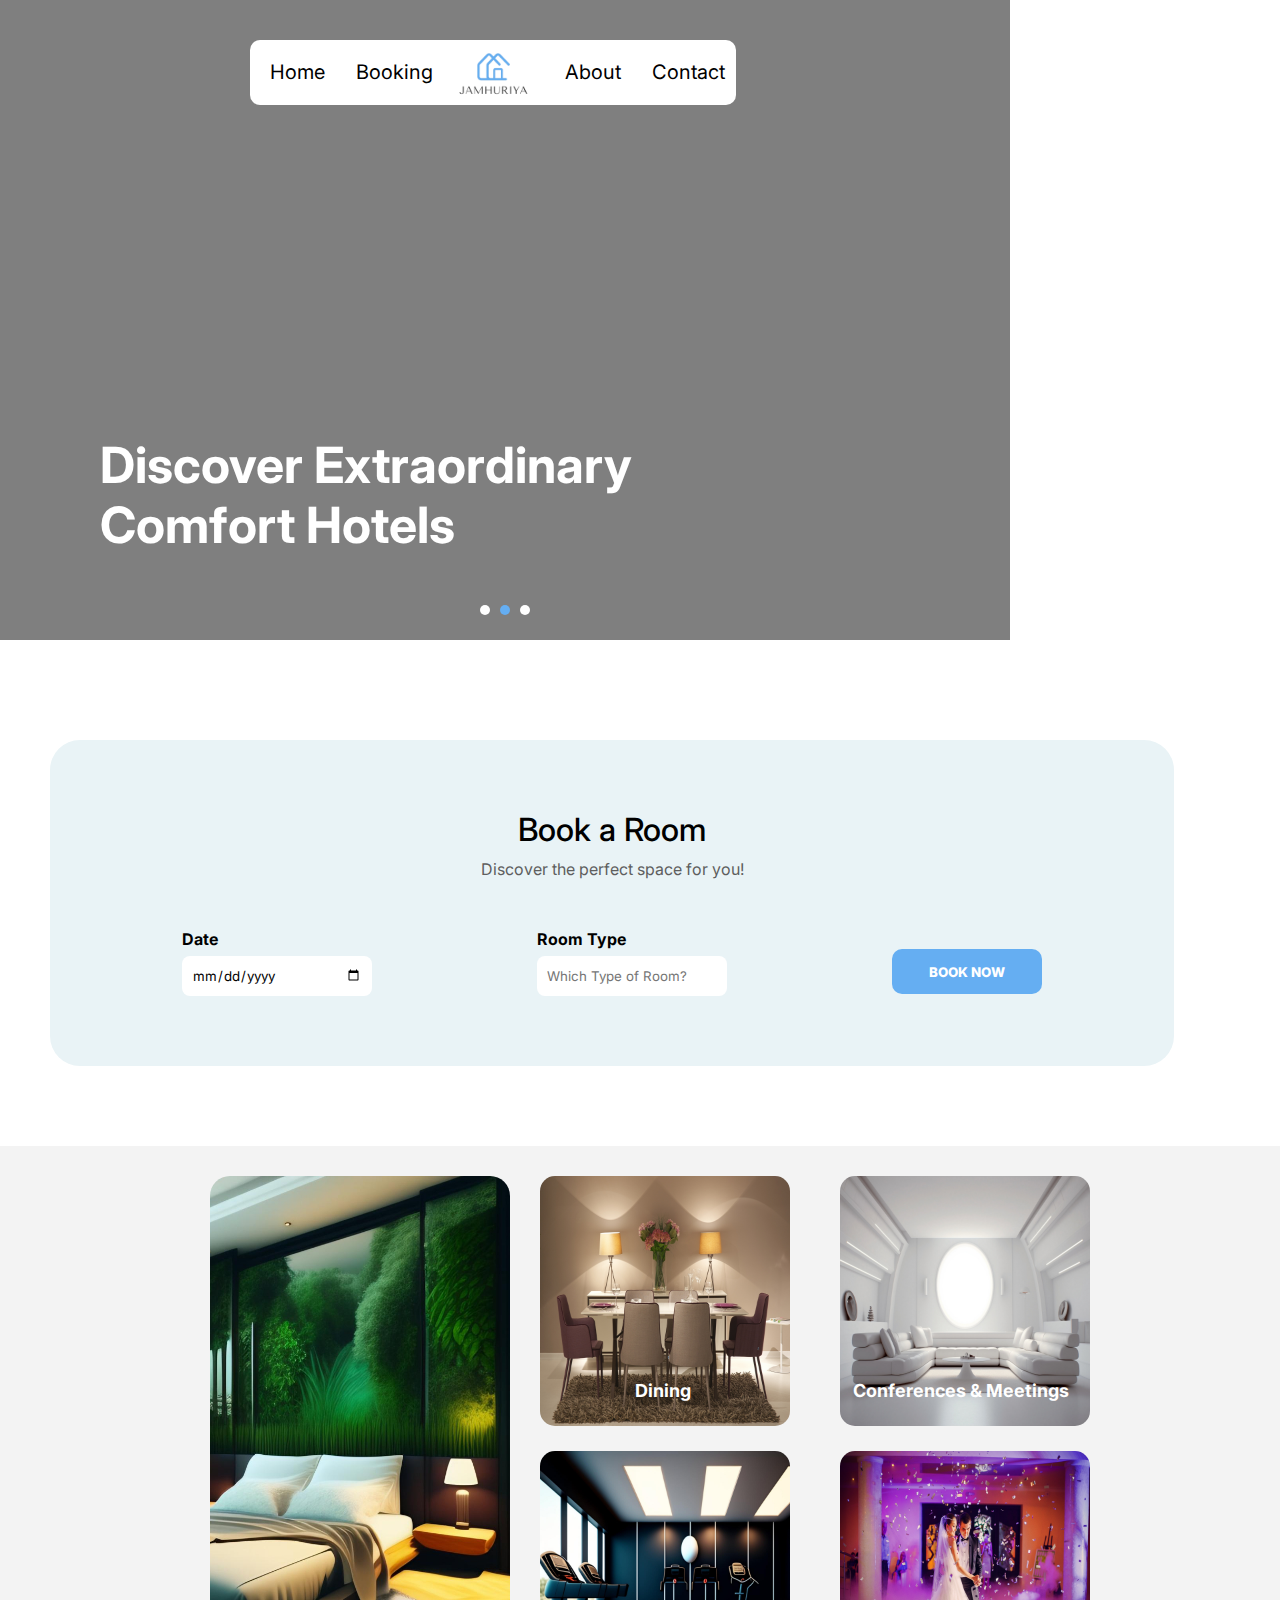
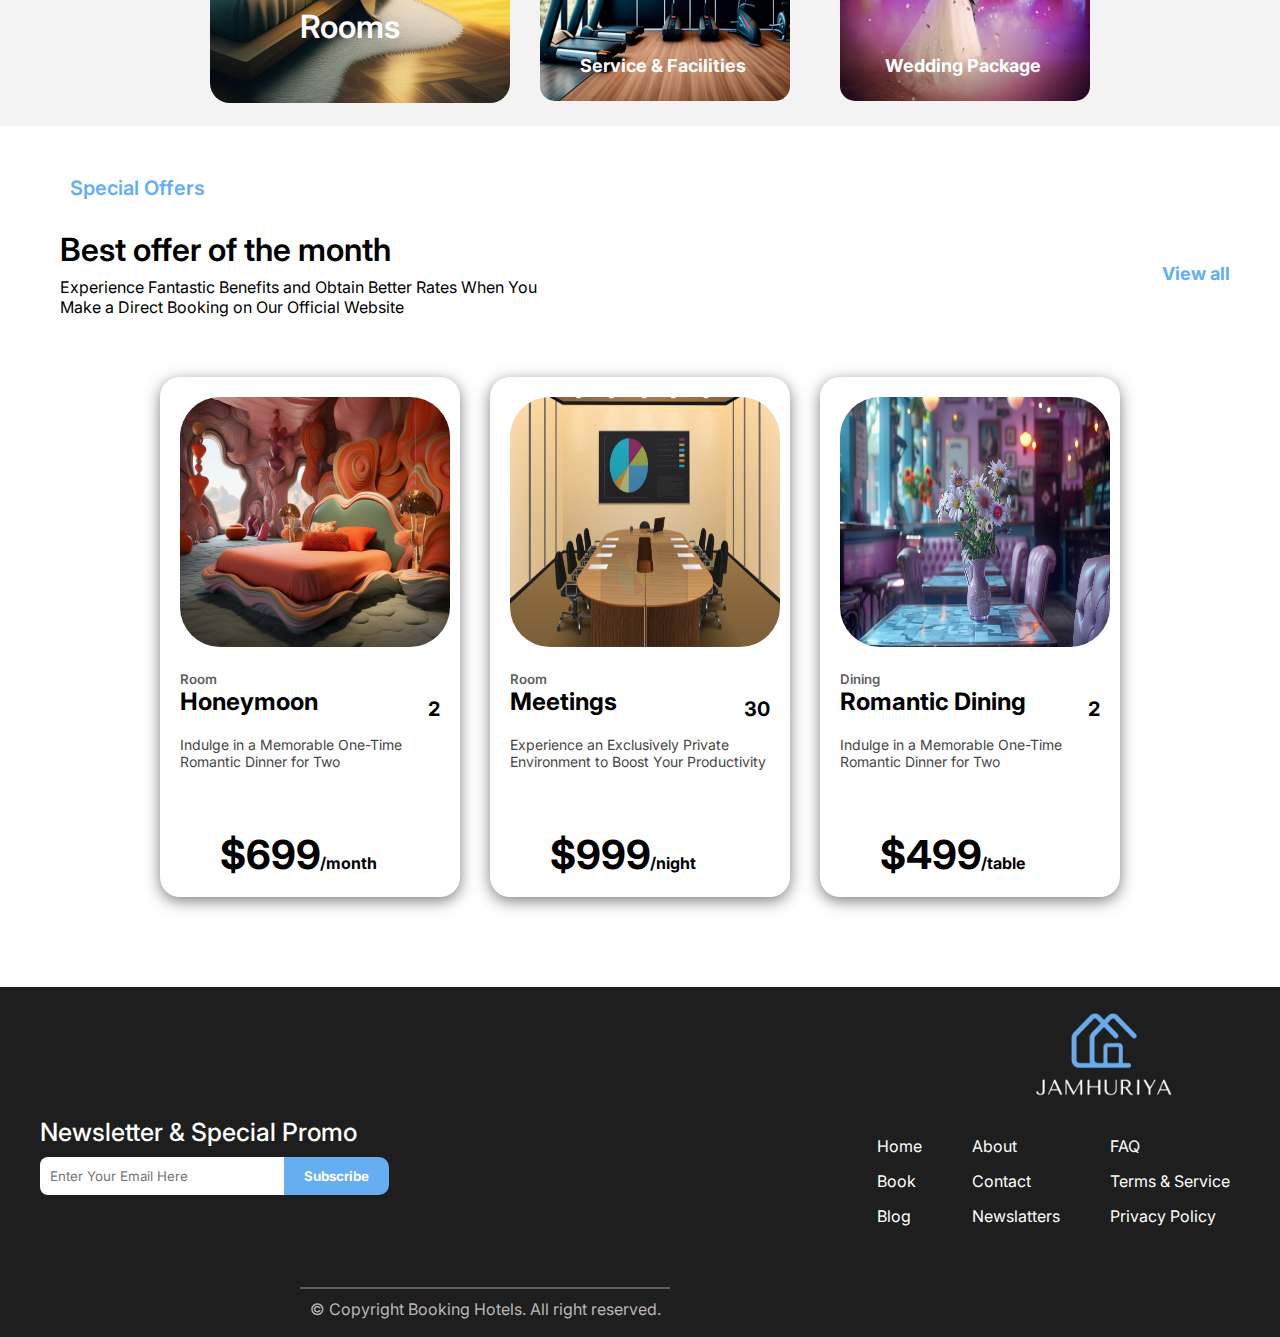
==== index.html @ d6a09564 "This is the final project called Jamhuriya Hotels" ====
<!DOCTYPE html>
<html lang="en">
<head>
    <meta charset="UTF-8">
    <meta name="viewport" content="width=device-width, initial-scale=1.0">
    <title> JAMHURIYA Hotels </title>
    <link rel="stylesheet" href="style.css">
    <link rel="stylesheet" href="https://cdnjs.cloudflare.com/ajax/libs/font-awesome/6.5.2/css/all.min.css" integrity="sha512-SnH5WK+bZxgPHs44uWIX+LLJAJ9/2PkPKZ5QiAj6Ta86w+fsb2TkcmfRyVX3pBnMFcV7oQPJkl9QevSCWr3W6A==" crossorigin="anonymous" referrerpolicy="no-referrer" />
</head>
<body>
    <div class="main">
        <div class="main-header">  
            <a href="index.html"> Home </a> &nbsp; &nbsp;
            <a href="Booking.html"> Booking </a> &nbsp; &nbsp;
            <img src="images/JAMHURIYA logo.png" alt="">
            <a href="About.html"> About </a> &nbsp; &nbsp;
            <a href="Contact.html"> Contact </a> &nbsp; &nbsp;
        </div>
        <h1> Discover Extraordinary Comfort Hotels </h1>
        <div class="dots">  
            <div class="dot-1">

            </div>
            <div class="dot-2">

            </div>
            <div class="dot-3">

            </div>

        </div>
    </div>
    <div class="sub-main">
        <h1> Book a Room </h1>
        <p> Discover the perfect space for you! </p>
        <div class="buttons">
            <div class="button-1">
                <label> Date </label> <br>
                <input id="date" type="date" placeholder=" Check Available ">
            </div>
            <div class="button-2">
                <form>
                    <label for="room-type"> Room Type </label> <br>
                    <input class="room-type" list="room-types" id="room-type" name="room-type" placeholder="Which Type of Room?">
                    <datalist id="room-types"> 
                        <option value="Single Room">
                        <option value="Double Room">
                        <option value="Twin Room">
                        <option value="Trible Room">
                        <option value="Quad Room">
                        <option value="Queen Room">
                        <option value="King Room">
                        <option value="Studio Room">
                        <option value="Suit Room">
                        <option value="Junior Suit Room">
                    </datalist>
                </form>
            </div>
            <button class="bookNow-Btn"> BOOK NOW </button>
        </div>
    </div>
    <div class="Service-Gallery"> 
        <div class="gallery">
            <div class="gallery-left">
                <img src="images/rooms.jpg" alt=" big room image is expected here">
                <h1> Rooms</h1>
            </div>
            <div class="gallery-right">
                <div class="dining">
                    <img src="images/dining.jpg" alt=" dining image is expected here"> 
                    <h1> Dining </h1>
                </div>
                <div class="meeting">
                    <img src="images/meeting.jpg" alt=" meeting 1 image is expected here"> 
                    <h1> Conferences & Meetings </h1>
                </div>
                <div class="gym">
                    <img src="images/gym.jpg" alt=" gym image is expected here"> 
                    <h1> Service & Facilities </h1>
                </div>
                <div class="wedding">
                    <img src="images/wedding.jpg" alt=" gym image is expected here">
                    <h1> Wedding Package </h1>
                </div>
            </div>
        </div>
    </div>
    <h1 id="Special-offer"> Special Offers </h1>
    <div class="offer">
        <div class="offerText">
            <h1> Best offer of the month </h1>
            <p> Experience Fantastic Benefits and Obtain Better Rates When You Make a Direct Booking on Our Official Website</p>
        </div>
        <button class="offer-ViewBtn"> View all </button>
    </div>
    <div class="Services">
        <div class="Service-1">
            <img src="images/honey.jpg" alt=" Honeymoon image is expected here ">
            <h5> Room </h5>
            <div class="Service-1-icon">
                <h2> Honeymoon </h2>
                <div class="up">
                    <i class="fa-solid fa-person"></i> 
                    <h1>2</h1>
                </div>
            </div>
            <p> Indulge in a Memorable One-Time Romantic Dinner for Two </p>
            <h1> $699 <span class="per"> /month</span></h1>
        </div>

        <div class="Service-2">
            <img src="images/meeting2.jpg" alt=" Honeymoon image is expected here ">
            <h5> Room </h5>
            <div class="Service-1-icon">
                <h2> Meetings </h2>
                <div class="up">
                    <i class="fa-solid fa-person"></i> 
                    <h1>30</h1>
                </div>
            </div>
            <p> Experience an Exclusively Private Environment to Boost Your Productivity </p>
            <h1> $999 <span class="per"> /night</span></h1>
        </div>
        <div class="Service-3">
            <img src="images/romantic dining room.jpg" alt=" Honeymoon image is expected here ">
            <h5> Dining </h5>
            <div class="Service-1-icon">
                <h2> Romantic Dining </h2>
                <div class="up">
                    <i class="fa-solid fa-person"></i> 
                    <h1>2</h1>
                </div>
            </div>
            <p> Indulge in a Memorable One-Time Romantic Dinner for Two </p>
            <h1> $499 <span class="per"> /table</span></h1>
        </div>
    </div>
    <div class="footer">
        <div class="footer-left">
            <h1> Newsletter & Special Promo </h1>
            <input id="email" type="email" placeholder="Enter Your Email Here"> <button class="SubsBtn"> Subscribe </button>
        </div>
        <div class="footer-right">
            <img src="images/Jamhuriya white logo.png" alt="">
            <div class="more-info">
                <ul>
                    <li> <a href="index.html"> Home </a></li>
                    <li> <a href="Booking.html"> Book </a></li>
                    <li> <a href="#"> Blog </a></li>
                </ul>
                <ul>
                    <li> <a href="About.html"> About </a></li>
                    <li> <a href="Contact.html"> Contact </a></li>
                    <li> <a href="#"> Newslatters </a></li>
                </ul>
                <ul>
                    <li> <a href="#"> FAQ </a></li>
                    <li> <a href="#"> Terms & Service </a></li>
                    <li> <a href="#"> Privacy Policy </a></li>
                </ul>
            </div>
        </div>
        
    </div>
    <div class="footer-copy">
        <p> © Copyright Booking Hotels. All right reserved. </p>
    </div>
</body>
</html>
---- style.css ----
@import url('https://fonts.googleapis.com/css2?family=Inter:wght@100..900&display=swap');
* {
    padding: 0px;
    margin: 0px;
    font-family: 'Inter';
}


 .main {
    /* overflow-x: hidden; */
    height: 600px;
    padding: 20px 100px;
    background-image: linear-gradient(rgba(0, 0, 0, 0.5), rgba(0, 0, 0, 0.5)), url(https://images.unsplash.com/photo-1566073771259-6a8506099945?q=80&w=2070&auto=format&fit=crop&ixlib=rb-4.0.3&ixid=M3wxMjA3fDB8MHxwaG90by1wYWdlfHx8fGVufDB8fHx8fA%3D%3D);
    background-repeat: no-repeat;
    background-size: cover; /* This ensures the image covers the entire area */
    background-position: center; /* This centers the background image */
    width: 810px;
}
a {
    text-decoration: none;
}
.main h1 {
    font-size: 50px;
    color: white ;
    text-align: left;
    margin-top: 330px;
    width: 700px;
    font-weight: 700;
}
.main-header {
    display: block;
    width: 60%;
    height: 65px;
    background-color: white;
    border-radius: 10px;
    margin-top: 20px;
    margin-left: 150px;
}
.main-header img {
    width: 100px;
    height: 100px;
    margin-top: -15px;
}
.main-header {
    display: flex;
    justify-content: center;
}
.main-header a {
    display: block;
    color: black;
    text-decoration: none;
    margin-top: 20px;
    font-size: 20px;
    margin-left: 20px;
}
.dots {
    display: flex;
    justify-content: center;
    gap: 10px;
    margin-top: 50px;
}
.dot-1 {
    background-color: white;
    width: 10px;
    height: 10px;
    border-radius: 100%;
}
.dot-2 {
    background-color:#65AEF2;
    width: 10px;
    height: 10px;
    border-radius: 100%;
}
.dot-3 {
    background-color: white;
    width: 10px;
    height: 10px;
    border-radius: 100%;
}
.sub-main {
    background-color: #E9F3F6;
    width: 80%;
    /* height: 200px; */
    margin-top: 100px;
    margin-left: 50px;
    padding: 70px 50px;
    border-radius: 30px;
}
.sub-main h1,p {
    text-align: center;
}
.sub-main h1 {
    font-weight: 500;
}
.sub-main p {
    color: #5E5E5E;
    margin-top: 10px;
} 
label {
    font-weight: 700;
    
}
#date {
    margin-top: 7px;
    width: 170px;
    height: 40px;
    padding: 0px 10px;
    border: 0px;
    border-radius: 8px;
}
input:hover {
    background-color: #e3e3e3;
}
.buttons {
 display: flex;
 justify-content: space-around;
 margin-top: 50px;
}
.bookNow-Btn {
    background-color: #65AEF2;
    border: 0px;
    border-radius: 10px;
    color: white;
    font-weight: 800;
    width: 150px;
    height: 45px;
    margin-top: 20px;
}
.room-type {
    margin-top: 7px;
    width: 170px;
    height: 40px;
    padding: 0px 10px;
    border: 0px;
    border-radius: 8px;
}
.Service-Gallery {
    width: 100%;
    background-color: #F3F3F3;
    margin-top: 80px;
    padding-bottom: 20px;
}
.gallery {
    padding: 30px 40px;
    display: flex;
    justify-content: center;
}
.gallery-left {
    width: 300px;
    position: relative;
}
.gallery-left img {
    width: 100%;
    height:527px;
    object-fit: cover;
    border-radius: 20px;
}
.gallery-left h1 {
    /* display: block; */
    /* position: absolute; */
    margin-top: -100px;
    margin-left: 90px;
    font-weight: 600;
    color: white;

}
.gallery-right {
    display: grid;
    grid-template-columns: 250px 250px;
    justify-content: center;
    gap: 30px;
    margin-left: 30px;


}
.gallery-right img {
    width: 250px;
    height: 250px;
    border-radius: 15px;
}

.dining h1 {
    margin-top: -50px;
    margin-left: 95px;
    color: white;
    font-weight: 600px;
    font-size: 18px;
}
.meeting {
    margin-left: 20px;

}
.meeting h1 {
    margin-top: -50px;
    margin-left: 13px;
    color: white;
    font-weight: 600px;
    font-size: 18px;
}
.gym {
    margin-top: 20px;
}
.gym h1 {
    margin-top: -50px;
    margin-left: 40px;
    color: white;
    font-weight: 600px;
    font-size: 18px;
}
.wedding  {
    margin-top: 20px;
    margin-left: 20px;
}
.wedding h1 {
    margin-top: -50px;
    margin-left: 45px;
    color: white;
    font-weight: 600px;
    font-size: 18px;
}

#Special-offer {
    color: #65AEF2;
    font-size: 20px;
    font-weight: 600;
    margin-left: 70px;
    margin-top: 50px;
}
.offer {
    display: flex;
    justify-content: space-between;
    margin-top: 30px;
}
.offerText {
    width: 500px;
    margin-left: 60px;
}
.offerText h1 {
    font-weight:600;
}
.offerText p {
    text-align: left;
    margin-top: 8px;

}
.offer-ViewBtn {
    border: 0px;
    color: #65AEF2;
    font-size: 18px;
    font-weight: 700;
    background-color: transparent;
    margin-right: 50px;
}
.Services {
    display: grid;
    grid-template-columns: 300px 300px 300px;
    justify-content: center;
    gap: 30px;
    margin: 20px 30px;
    margin-top: 60px;
}
.Service-1 {
    /* width: 380px ; */
    height: 520px;
    background-color:white;
    border-radius: 20px;
    box-shadow: 0 4px 15px rgba(0, 0, 0, 0.5); /* Box shadow on all sides */
}
.Service-1 img {
    width: 90%;
    height: 250px;
    padding:  20px 20px;
    /* margin-left: 10px; */
    border-radius: 60px;
}
.Service-1 h5 {
    margin-left: 20px;
    font-weight: 600;
    color: #5E5E5E;
}
.Service-1 p {
    color: #464545;
    font-size: 14px;
    margin-left: 20px;
    text-align: left;
    margin-top: 15px;
}
.Service-1 h1 {
    font-size: 40px;
    margin-left: 60px;
    margin-top: 60px;
}
.per {
    font-size: 16px;
    margin-left: -10px;
}
.Service-1-icon {
    display: flex;
    justify-content: space-between;
    padding: 0px 20px;
}
.Service-1-icon i {
    font-size: 25px;
    margin-left: -20px;
}
.up {
    margin-top: 0px;
}
.up h1 {
    font-size: 20px;
    margin-top:-20px;
    margin-left: -1px;

}
.Service-2 {
    /* width: 380px ; */
    height: 520px;
    background-color:white;
    border-radius: 20px;
    box-shadow: 0 4px 15px rgba(0, 0, 0, 0.5); /* Box shadow on all sides */
}
.Service-2 img {
    width: 90%;
    height: 250px;
    padding:  20px 20px;
    /* margin-left: 10px; */
    border-radius: 60px;
}
.Service-2 h5 {
    margin-left: 20px;
    font-weight: 600;
    color: #5E5E5E;
}
.Service-2 p {
    color: #464545;
    font-size: 14px;
    margin-left: 20px;
    text-align: left;
    margin-top: 15px;
}
.Service-2 h1 {
    font-size: 40px;
    margin-left: 60px;
    margin-top: 60px;
}
.per {
    font-size: 16px;
    margin-left: -10px;
}
.Service-2-icon {
    display: flex;
    justify-content: space-between;
    padding: 0px 20px;
}
.Service-2-icon i {
    font-size: 25px;
    margin-left: -20px;
}
.up {
    margin-top: 0px;
}
.up h1 {
    font-size: 20px;
    margin-top:-20px;
    margin-left: -1px;

}
.Service-3 {
    /* width: 380px ; */
    height: 520px;
    background-color:white;
    border-radius: 20px;
    box-shadow: 0 4px 15px rgba(0, 0, 0, 0.5); /* Box shadow on all sides */
}
.Service-3 img {
    width: 90%;
    height: 250px;
    padding:  20px 20px;
    /* margin-left: 10px; */
    border-radius: 60px;
}
.Service-3 h5 {
    margin-left: 20px;
    font-weight: 600;
    color: #5E5E5E;
}
.Service-3 p {
    color: #464545;
    font-size: 14px;
    margin-left: 20px;
    text-align: left;
    margin-top: 15px;
}
.Service-3 h1 {
    font-size: 40px;
    margin-left: 60px;
    margin-top: 60px;
}
.per {
    font-size: 16px;
    margin-left: -10px;
}
.Service-3-icon {
    display: flex;
    justify-content: space-between;
    padding: 0px 20px;
}
.Service-3-icon i {
    font-size: 25px;
    margin-left: -20px;
}
.up {
    margin-top: 0px;
}
.up h1 {
    font-size: 20px;
    margin-top:-20px;
    margin-left: -1px;

}
.footer {
    background-color: #1E1E1E;
    width: 100%;
    height: 350px;
    margin-top: 90px; 
    display: flex;
    justify-content: space-between;
}
.footer-left {
    padding-top: 130px;
    padding-left: 40px;
}
.footer-left h1 {
    font-size: 25px;
    color: white;
    font-weight: 500;
}
#email {
    width: 250px;
    height: 38px;
    border: 0px;
    padding-left: 10px;
    border-radius: 8px;
    margin-top: 10px;
}
.SubsBtn {
    padding: 11px 20px;
    border: 0px;
    background-color: #65AEF2;
    border-bottom-right-radius: 10px;
    border-top-right-radius: 10px;
    margin-left: -20px;
    color: white;
    font-weight: 700;
}
.footer-right img {
    width: 200px;
    height: 200px;
    margin-left: 130px;
    margin-top: -30px;
}
a {
    color: white;
    font-size: 16px;

    
}
ul li {
    list-style: none;
    margin-right: 30px;
    padding-right: 20px;
    margin-top: 15px;

}
.more-info {
    display: flex;
    justify-content: space-around;
    margin-top: -40px;

    
}
.footer-copy {
    margin-top: -50px;
    color:#b9b6b6;
    width: 370px;
    padding-top: 10px;
    border-top: 2px;
    border-top-style: solid;
    border-top-color:#5E5E5E;
    margin-left: 300px;
}
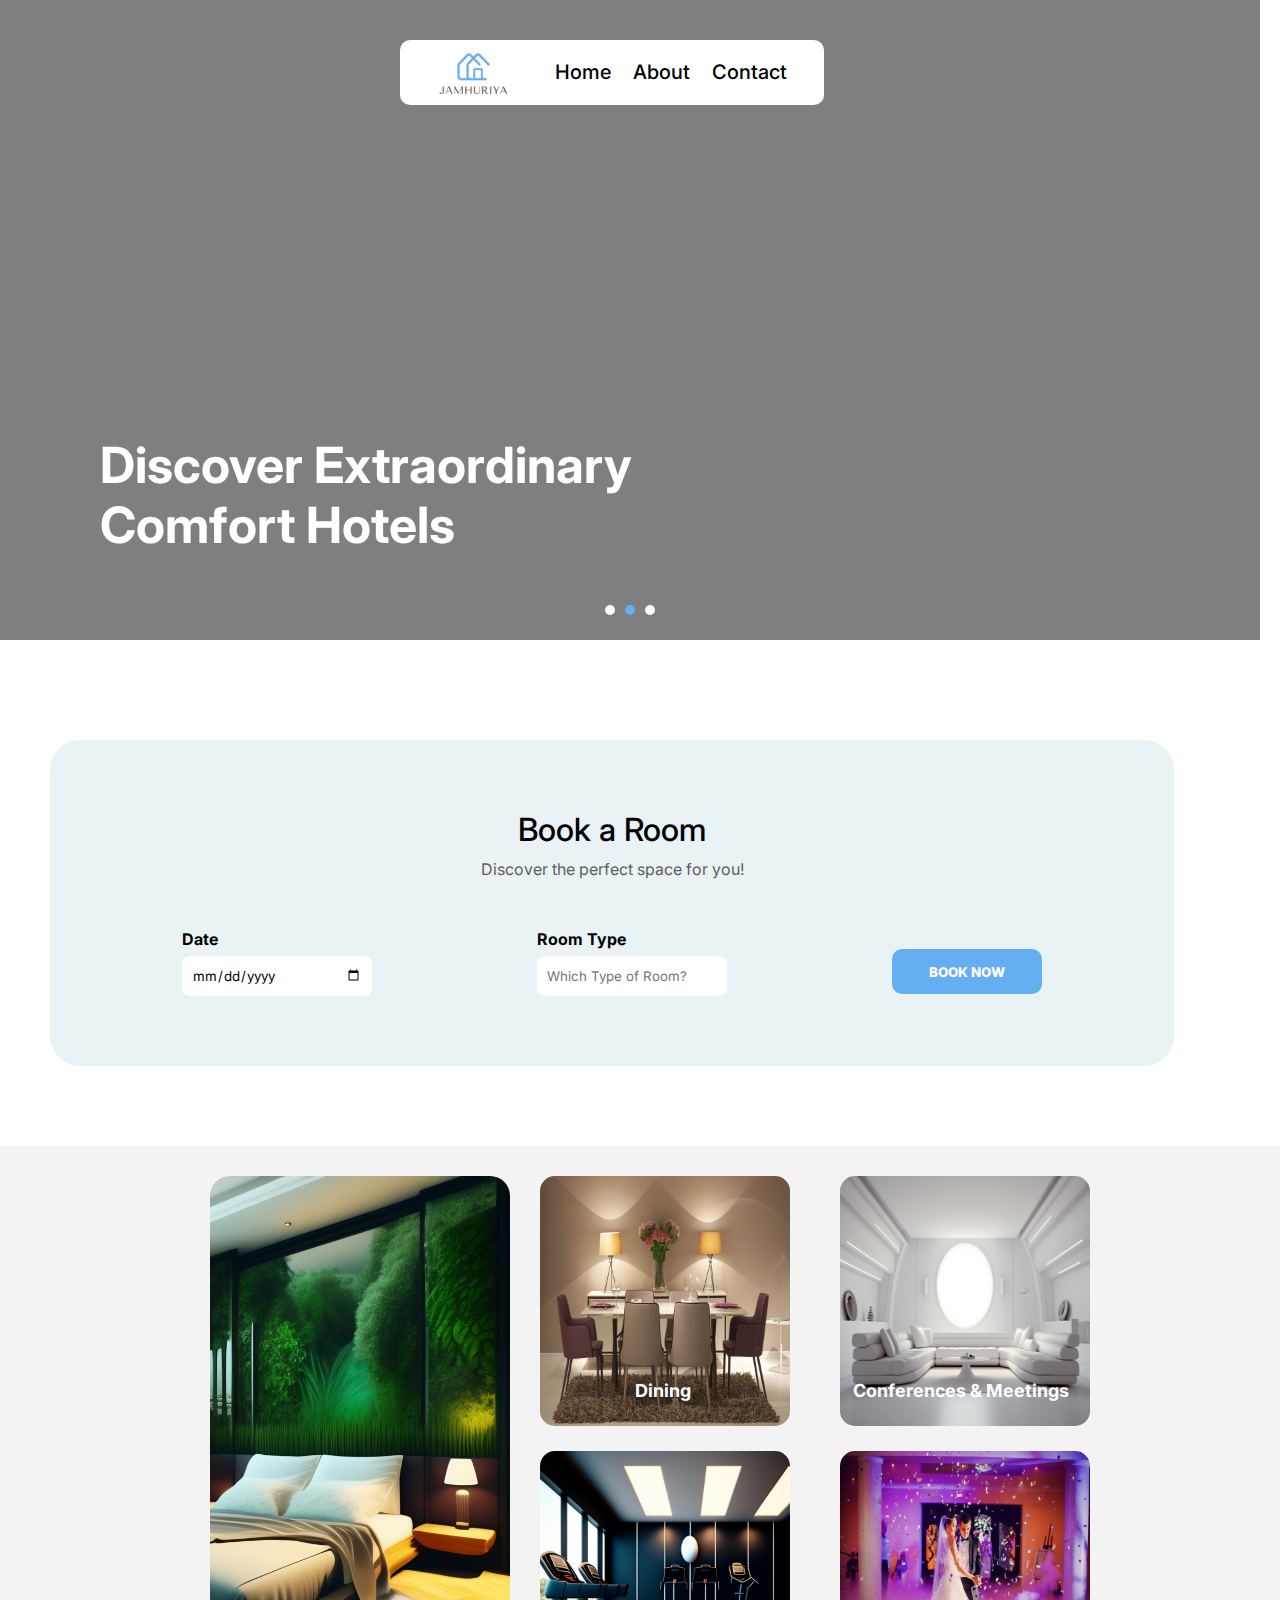
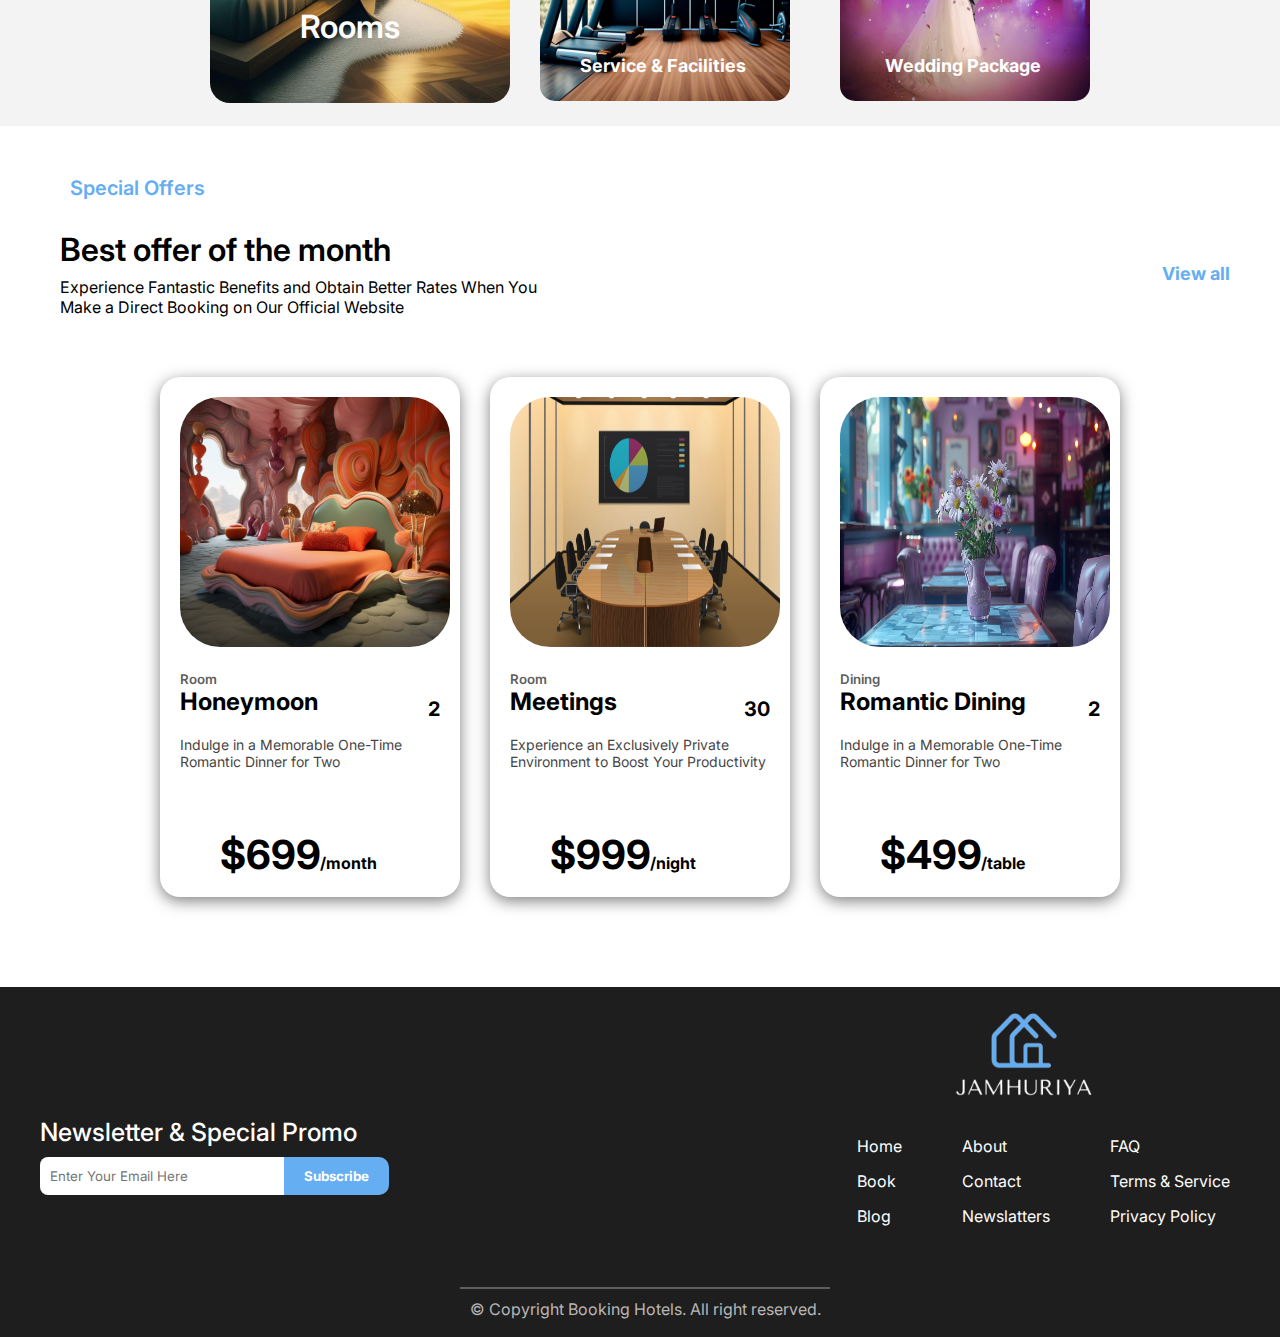
==== commit c81358d9: "This is Final project of HTML in Semester 2 is about Hotel and it's online booking" ====
--- a/index.html
+++ b/index.html
@@ -10,11 +10,10 @@
 <body>
     <div class="main">
         <div class="main-header">  
-            <a href="index.html"> Home </a> &nbsp; &nbsp;
-            <a href="Booking.html"> Booking </a> &nbsp; &nbsp;
             <img src="images/JAMHURIYA logo.png" alt="">
-            <a href="About.html"> About </a> &nbsp; &nbsp;
-            <a href="Contact.html"> Contact </a> &nbsp; &nbsp;
+            <a id="home-anchor" href="index.html"> Home </a> &nbsp; &nbsp;
+            <a id="home-anchor" href="About.html"> About </a> &nbsp; &nbsp;
+            <a id="home-anchor" href="Contact.html"> Contact </a> &nbsp; &nbsp;
         </div>
         <h1> Discover Extraordinary Comfort Hotels </h1>
         <div class="dots">  
--- a/style.css
+++ b/style.css
@@ -14,7 +14,7 @@
     background-repeat: no-repeat;
     background-size: cover; /* This ensures the image covers the entire area */
     background-position: center; /* This centers the background image */
-    width: 810px;
+    width: 1060px;
 }
 a {
     text-decoration: none;
@@ -29,30 +29,40 @@
 }
 .main-header {
     display: block;
-    width: 60%;
+    width: 40%;
     height: 65px;
     background-color: white;
     border-radius: 10px;
     margin-top: 20px;
-    margin-left: 150px;
+    margin-left: 300px;
 }
 .main-header img {
     width: 100px;
     height: 100px;
     margin-top: -15px;
+    margin-right: 20px;
 }
 .main-header {
     display: flex;
     justify-content: center;
 }
-.main-header a {
+#home-anchor {
+    /* margin-right: -10px; */
     display: block;
     color: black;
     text-decoration: none;
     margin-top: 20px;
     font-size: 20px;
-    margin-left: 20px;
-}
+    margin-left: 10px;
+    font-weight: 500;
+    
+}
+#home-anchor:hover {
+    color:#3588d5;
+    font-weight: 700;
+}
+
+
 .dots {
     display: flex;
     justify-content: center;
@@ -456,7 +466,7 @@
 .footer-right img {
     width: 200px;
     height: 200px;
-    margin-left: 130px;
+    margin-left: 80px;
     margin-top: -30px;
 }
 a {
@@ -487,5 +497,599 @@
     border-top: 2px;
     border-top-style: solid;
     border-top-color:#5E5E5E;
-    margin-left: 300px;
+    margin-left: 460px;
+}
+.contact-header {
+    display: flex;
+    justify-content: space-between;
+    background-color: transparent;
+    height: 70px;
+
+}
+.contact-header img {
+    width: 110px;
+    height: 115px;
+    margin-top: -18px ;
+    margin-left: 20px;
+}
+.contact-nav {
+    display: flex;
+    margin-left: 70px;
+    padding-right: 10px;
+    gap: 10px;
+    margin-top: 5px;
+    font-weight: 500;
+}
+.contact-nav:hover {
+    color:#3588d5;
+
+}
+a {
+    text-decoration: none;
+    margin-top: 25px;
+    margin-left: 10px;
+    
+
+}
+
+#contac-anchor {
+    text-decoration: none;
+    color: black;
+    margin-top: 25px;
+    margin-right: 20px;
+    margin-right: -9px;
+
+}
+#contac-anchor:hover {
+    color:#3588d5;
+    font-weight: 700;
+}
+.ContactBook-Btn {
+    background-color: #65AEF2;
+    font-size: 18px;
+    border: 0px;
+    padding: 8px 25px;
+    margin-top: 20px;
+    margin-right: 25px;
+    border-radius: 8px;
+}
+.iconBtn {
+    margin-right: 20px;
+}
+.iconBtn i {
+    font-size: 18px;
+    margin-right: 25px;
+}
+.contact-main  {
+    width: 100%;
+    height: 300px;
+    background-image: url(images/hotel\ register2.jpg);
+    background-size: cover;
+    background-position: center;
+    position: relative;
+   
+}
+.contact-main-overlay {
+    position: absolute;
+    top: 0;
+    right: 0;
+    bottom: 0;
+    left: 10%;
+    background: linear-gradient(to right, rgba(255,255,255,0), rgba(255,255,255,1));
+    display: flex;
+    align-items: center;
+    justify-content: center;
+    /* text-align: left; */
+    color: white;
+
+}
+.contact-main-overlay h1 {
+    margin-left: -60px;
+}
+.Form {
+        margin-top: 100px;
+        margin-left:60px ;
+        display: flex;
+        justify-content: space-between;
+        gap: 40px;
+}
+.form-left {
+    width: 360px;
+    margin-left: 20px;
+    margin-top: 20px;
+}
+.form-left p {
+    text-align: left;
+    color: #011334;
+    margin-top: 10px;
+}
+.info-1 {
+    display: flex;
+    margin-top: 20px;
+    gap: 15px;
+
+
+}
+.info-1 i {
+    font-size: 30px;
+    margin-top: 6px;
+    color: #3588d5;
+}
+.info-1 h1 {
+    font-size: 18px;
+
+}
+.info-2 {
+    display: flex;
+    margin-top: 20px;
+    gap: 15px;
+
+
+}
+
+.info-2 i {
+    font-size: 30px;
+    margin-top: 6px;
+    color: #3588d5;
+}
+.info-2 h1 {
+    font-size: 18px;
+    margin-top: 8px;
+
+
+}
+
+.info-3 {
+    display: flex;
+    margin-top: 20px;
+    gap: 15px;
+
+
+}
+.info-3 i {
+    font-size: 30px;
+    margin-top: 6px;
+    color: #3588d5;
+}
+.info-3 h1 {
+    font-size: 18px;
+    margin-top: 10px;
+
+}
+.form-right {
+    width: 400px;
+    height: 400px;
+    background-color:white;
+    padding: 30px 30px;
+    border-radius: 20px;
+    box-shadow: 0 4px 15px rgba(0, 0, 0, 0.5); /* Box shadow on all sides */
+    margin-right: 90px;
+}
+.form-right:hover {
+    background-color: #011334;
+}
+#first {
+    margin-top: 6px;
+    width: 170px;
+    height: 35px;
+    padding: 0px 8px;
+    border-radius: 8px;
+    border: 0px;
+    border: 2px;
+    border-style: solid;
+    border-color: #3588d5;
+    margin-right: 15px;
+}
+#Last {
+    width: 170px;
+    height: 35px;
+
+    padding: 0px 8px;
+    border-radius: 8px;
+    border: 0px;
+    border: 2px;
+    border-style: solid;
+    border-color: #3588d5;
+}
+#contact-email {
+    width: 390px;
+    height: 33px;
+    padding-left: 10px;
+    border-radius: 8px;
+    border: 0px;
+    border: 2px;
+    border-style: solid;
+    border-color: #3588d5;
+}
+#Phone-number {
+    width: 390px;
+    height: 33px;
+    padding-left: 10px;
+    border-radius: 8px;
+    border: 0px;
+    border: 2px;
+    border-style: solid;
+    border-color: #3588d5;
+}
+.MessageBtn {
+    width: 405px;
+    height: 35px;
+    border: 0px;
+    border-radius: 15px;
+    background-color:#3588d5;
+    font-weight: 500;
+}
+.MessageBtn:hover {
+    background-color: white;
+}
+#message {
+    padding: 10px 10px;
+    border: 0px;
+    border-radius: 18px;
+    margin-bottom: 30px ;
+    border: 2px;
+    border-style: solid;
+    border-color: #3588d5;
+}
+textarea:hover {
+    background-color:#eeeded;
+}
+.contact-footer {
+    background-color: #1E1E1E;
+    width: 100%;
+    height: 60px;
+    margin-top: 100px;
+}
+.contact-footer h1 {
+    color: white;
+    font-size: 14px;
+    font-weight: 300;
+    text-align: center;
+    padding-top: 25px;
+}
+
+.About-header {
+    width: 100%;
+    height: 60px;
+    background-color:#c6e1fb;
+    display: flex;
+    justify-content: center;
+    padding-top: 30px;
+    
+}
+.About-header img {
+    width: 110px;
+    height: 113px;
+    margin-left: 10px;
+    margin-top: -27px;
+}
+.About-nav {
+    margin-right: 30px;
+    margin-top: 20px;
+}
+#About-anchor {
+    color: black;
+    font-weight: 500;
+
+}
+
+#About-anchor:hover {
+    color: #1d74c6;
+    font-weight: 700;
+}
+
+.About-main h1 {
+    font-size: 35px;
+    text-align: center;
+    margin-top: 25px;
+}
+.About-main img {
+    width: 90%;
+    height: 400px;
+    margin-left: 50px;
+    margin-top: 30px;
+    border-radius: 40px;
+
+}
+.About-main {
+    background-color: #c6e1fb ;
+    margin-top: 0px;
+    padding-top: 50px;
+    height: 580px;
+    border-bottom-left-radius: 100% ;
+    border-bottom-right-radius: 100% ;
+  
+}
+.Social-icons {
+    margin-left: 530px;
+    margin-top: -10px;
+}
+.Social-icons i {
+    margin-left: 10px;
+    font-size: 20px;
+}
+.Social-icons h1 {
+    text-align: left;
+    font-size: 18px;
+    padding-bottom: 6px;    
+    margin-left: 10px;
+}
+.target {
+    margin-top: 80x;
+    display: flex;
+    justify-content: center;
+
+}
+.vission {
+    width: 350px;
+    height: 140px;
+    background-color:#65AEF2;
+    padding: 30px;
+    border-radius: 10px;
+    box-shadow: 0 4px 15px rgba(0, 0, 0, 0.5); /* Box shadow on all sides */
+    margin-top: 60px;
+    margin-left: 15px;
+
+}
+.vission:hover {
+    background-color: white;
+}
+.vission i {
+    font-size: 40px;
+    margin-top: -6px;
+}
+
+
+.vission p {
+    text-align: left;
+    font-size: 15px;
+    padding-top: 10px;
+    color:#011334;
+}
+.mission {
+    width: 350px;
+    height: 140px;
+    background-color:#65AEF2;
+    padding: 30px;
+    border-radius: 10px;
+    box-shadow: 0 4px 15px rgba(0, 0, 0, 0.5); /* Box shadow on all sides */
+    margin-top: 60px;
+    margin-left: 50px;
+
+}
+.mission:hover {
+    background-color: white;
+}
+.mission i {
+    font-size: 40px;
+    margin-top: -6px;
+}
+
+
+.mission p {
+    text-align: left;
+    font-size: 15px;
+    padding-top: 10px;
+    color:#011334;
+}
+
+.text-mem {
+    margin-left: 80px;
+    margin-top: 100px;
+    border-bottom: 6px;
+    border-bottom-style: solid;
+    border-bottom-color: #1d74c6;
+    width: 310px;
+}
+
+
+.About-team  {
+    width: 500px;
+    height: 500px;
+    padding: 30px;
+    margin-top: 40px;
+    margin-left: 45px;
+    display: grid;
+    grid-template-columns: 230px 230px;
+    gap: 40px;
+}
+
+/* Image-1 */
+.image-1 {
+    width: 230px;
+    height: 370px;
+    background-color: #1d74c6;
+    border-bottom-left-radius: 10%;
+    border-bottom-right-radius: 30%;
+    border-top-right-radius: 20%;
+    border-top-left-radius: 20px;
+    box-shadow: 0 4px 15px rgba(0, 0, 0, 0.5); /* Box shadow on all sides */
+
+
+}
+.image-1:hover {
+    box-shadow: 0 4px 15px rgba(95, 81, 133, 0.4); /* Box shadow on all sides */
+    background-color: white;
+}
+
+.image-1 h2 {
+    font-size: 15px;
+    text-align: center;
+    margin-left: -18px;
+    margin-top: 5px;
+}
+.image-1 p {
+    margin-left: -30px;
+    margin-top: 6px;
+}
+.image-1 img {
+    width: 100%;
+    height: 310px;
+    border-bottom-right-radius: 8%;
+    border-top-right-radius: 20%;
+}
+/* image-1 End  */
+
+/* Image-2 */
+.image-2 {
+    width: 230px;
+    height: 370px;
+    background-color: #1d74c6;
+    border-bottom-left-radius: 10%;
+    border-bottom-right-radius: 30%;
+    border-top-right-radius: 20%;
+    border-top-left-radius: 20px;
+    box-shadow: 0 4px 15px rgba(0, 0, 0, 0.5); /* Box shadow on all sides */
+    margin-top: 100px;
+
+
+}
+.image-2:hover {
+    box-shadow: 0 4px 15px rgba(95, 81, 133, 0.4); /* Box shadow on all sides */
+    background-color: white;
+}
+
+.image-2 h2 {
+    font-size: 15px;
+    text-align: center;
+    margin-left: -18px;
+    margin-top: 5px;
+
+}
+.image-2 p {
+    margin-left: -30px;
+    margin-top: 6px;
+}
+.image-2 img {
+    width: 100%;
+    height: 310px;
+    border-bottom-right-radius: 8%;
+    border-top-right-radius: 20%;
+}
+/* image-2 End  */
+
+/* Image-3 */
+.image-3 {
+    width: 230px;
+    height: 370px;
+    background-color: #1d74c6;
+    border-bottom-left-radius: 10%;
+    border-bottom-right-radius: 30%;
+    border-top-right-radius: 20%;
+    border-top-left-radius: 20px;
+
+    box-shadow: 0 4px 15px rgba(0, 0, 0, 0.5); /* Box shadow on all sides */
+
+
+}
+.image-3:hover {
+    box-shadow: 0 4px 15px rgba(95, 81, 133, 0.4); /* Box shadow on all sides */
+    background-color: white;
+}
+
+.image-3 h2 {
+    font-size: 15px;
+    text-align: center;
+    margin-left: -18px;
+    margin-top: 5px;
+
+}
+.image-3 p {
+    margin-left: -30px;
+    margin-top: 6px;
+}
+.image-3 img {
+    width: 100%;
+    height: 310px;
+    border-bottom-right-radius: 8%;
+    border-top-right-radius: 20%;
+}
+/* image-3 End  */
+
+/* Image-4 */
+.image-4 {
+    width: 230px;
+    height: 370px;
+    background-color: #1d74c6;
+    border-bottom-left-radius: 10%;
+    border-bottom-right-radius: 30%;
+    border-top-right-radius: 20%;
+    border-top-left-radius: 20px;
+    box-shadow: 0 4px 15px rgba(0, 0, 0, 0.5); /* Box shadow on all sides */
+    margin-top: 100px;
+
+
+
+}
+.image-4:hover {
+    box-shadow: 0 4px 15px rgba(95, 81, 133, 0.4); /* Box shadow on all sides */
+    background-color: white;
+}
+
+.image-4 h2 {
+    font-size: 15px;
+    text-align: center;
+    margin-left: -18px;
+    margin-top: 5px;
+    
+}
+.image-4 p {
+    margin-left: -30px;
+    margin-top: 6px;
+}
+.image-4 img {
+    width: 100%;
+    height: 310px;
+    border-bottom-right-radius: 8%;
+    border-top-right-radius: 20%;
+    background-size: cover;
+    background-position: center;
+}
+/* image-4 End  */
+.About-Main {
+    display: flex;
+    justify-content: space-between;
+}
+.story {
+    margin-top: 30px;
+    width: 500px;
+    margin-right: 60px;
+}
+.story h1 {
+    font-size: 40px;
+    border-left: 4px;
+    border-left-style: solid;
+    border-left-color:#1d74c6;
+    padding-left: 10px;
+    margin-bottom: 30px;
+}
+.story p {
+    text-align: left;
+    line-height: 28px;
+}
+.story img {
+    width: 400px;
+    height: 300px;
+    margin-top: 40px;
+    border-right: 10px;
+    border-right-style: solid;
+    border-right-color: #1d74c6;
+    margin-left: 50px;
+    border-bottom: 10px;
+    border-bottom-style: solid;
+    border-bottom-color: #1d74c6;
+
+}
+.About-footer {
+    background-color: #1E1E1E;
+    width: 100%;
+    height: 60px;
+    margin-top: 400px;
+}
+.About-footer h1 {
+    color: white;
+    font-size: 14px;
+    font-weight: 300;
+    text-align: center;
+    padding-top: 25px;
 }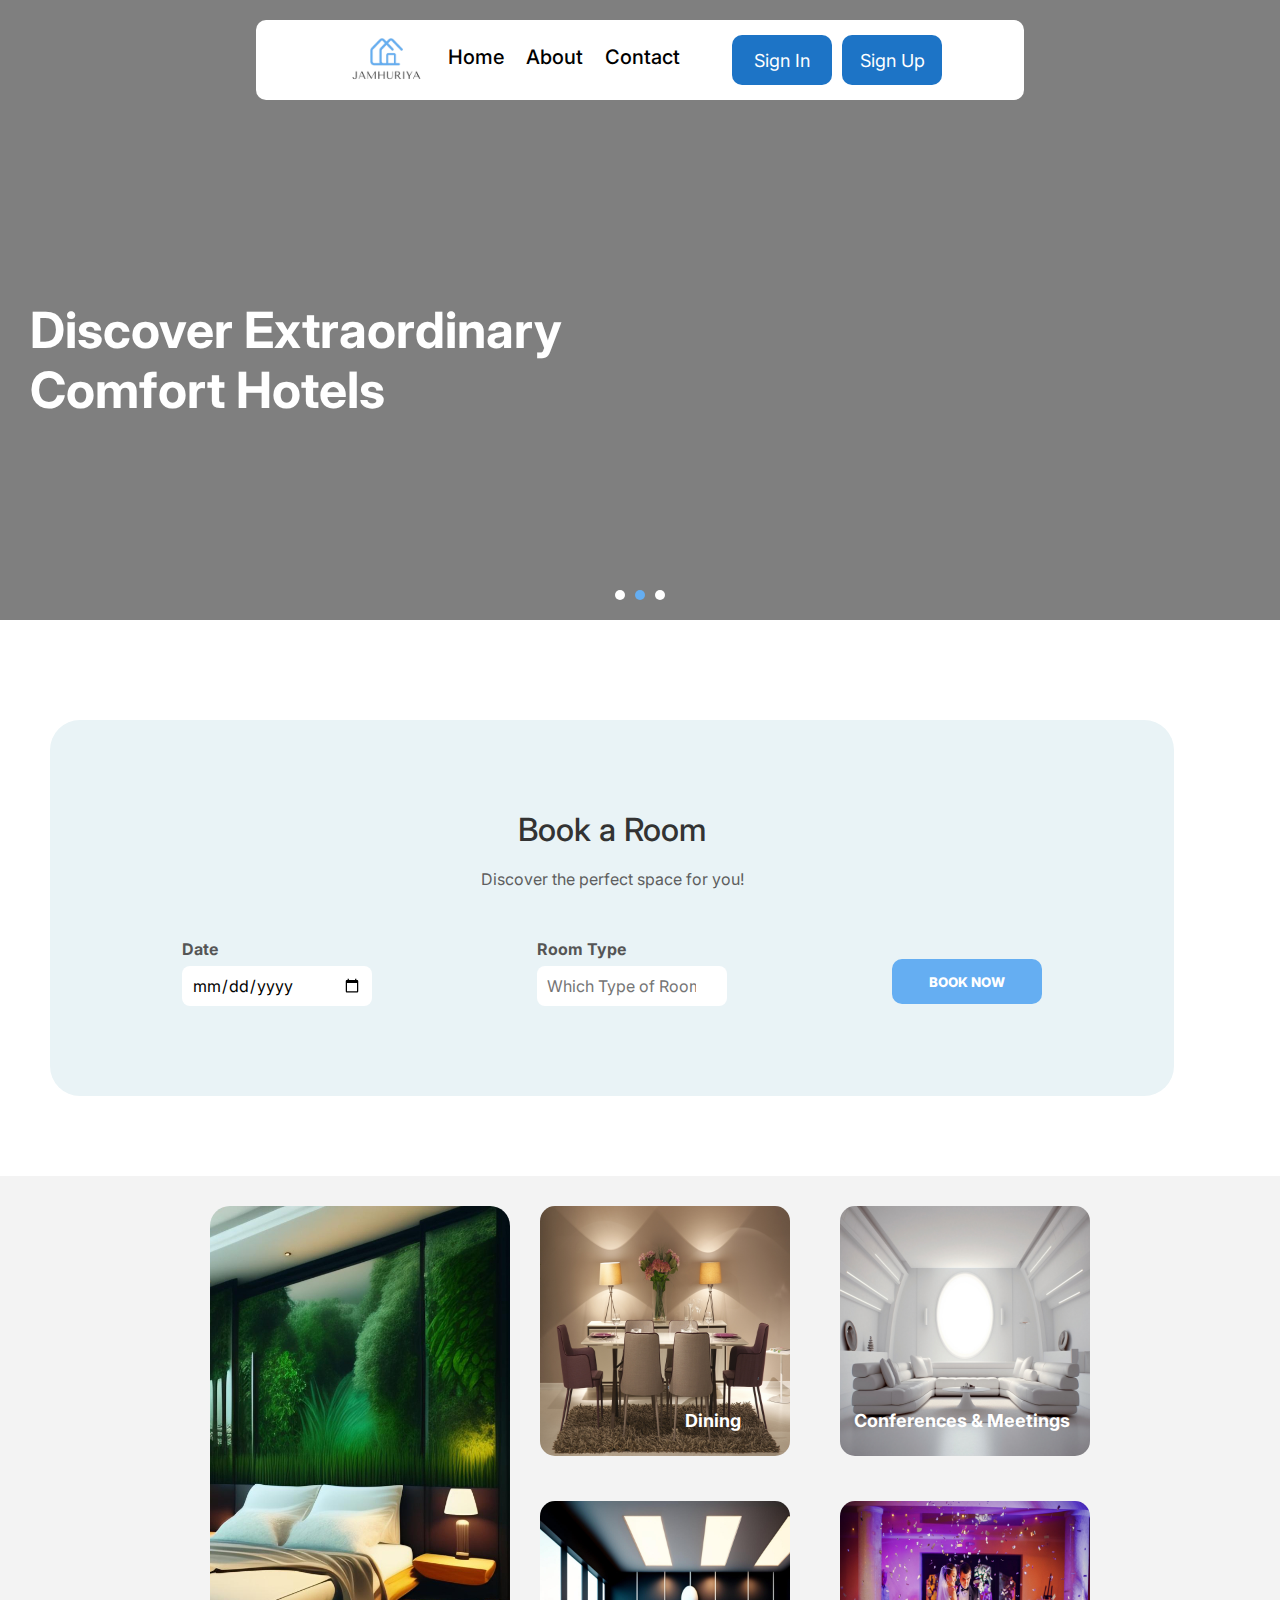
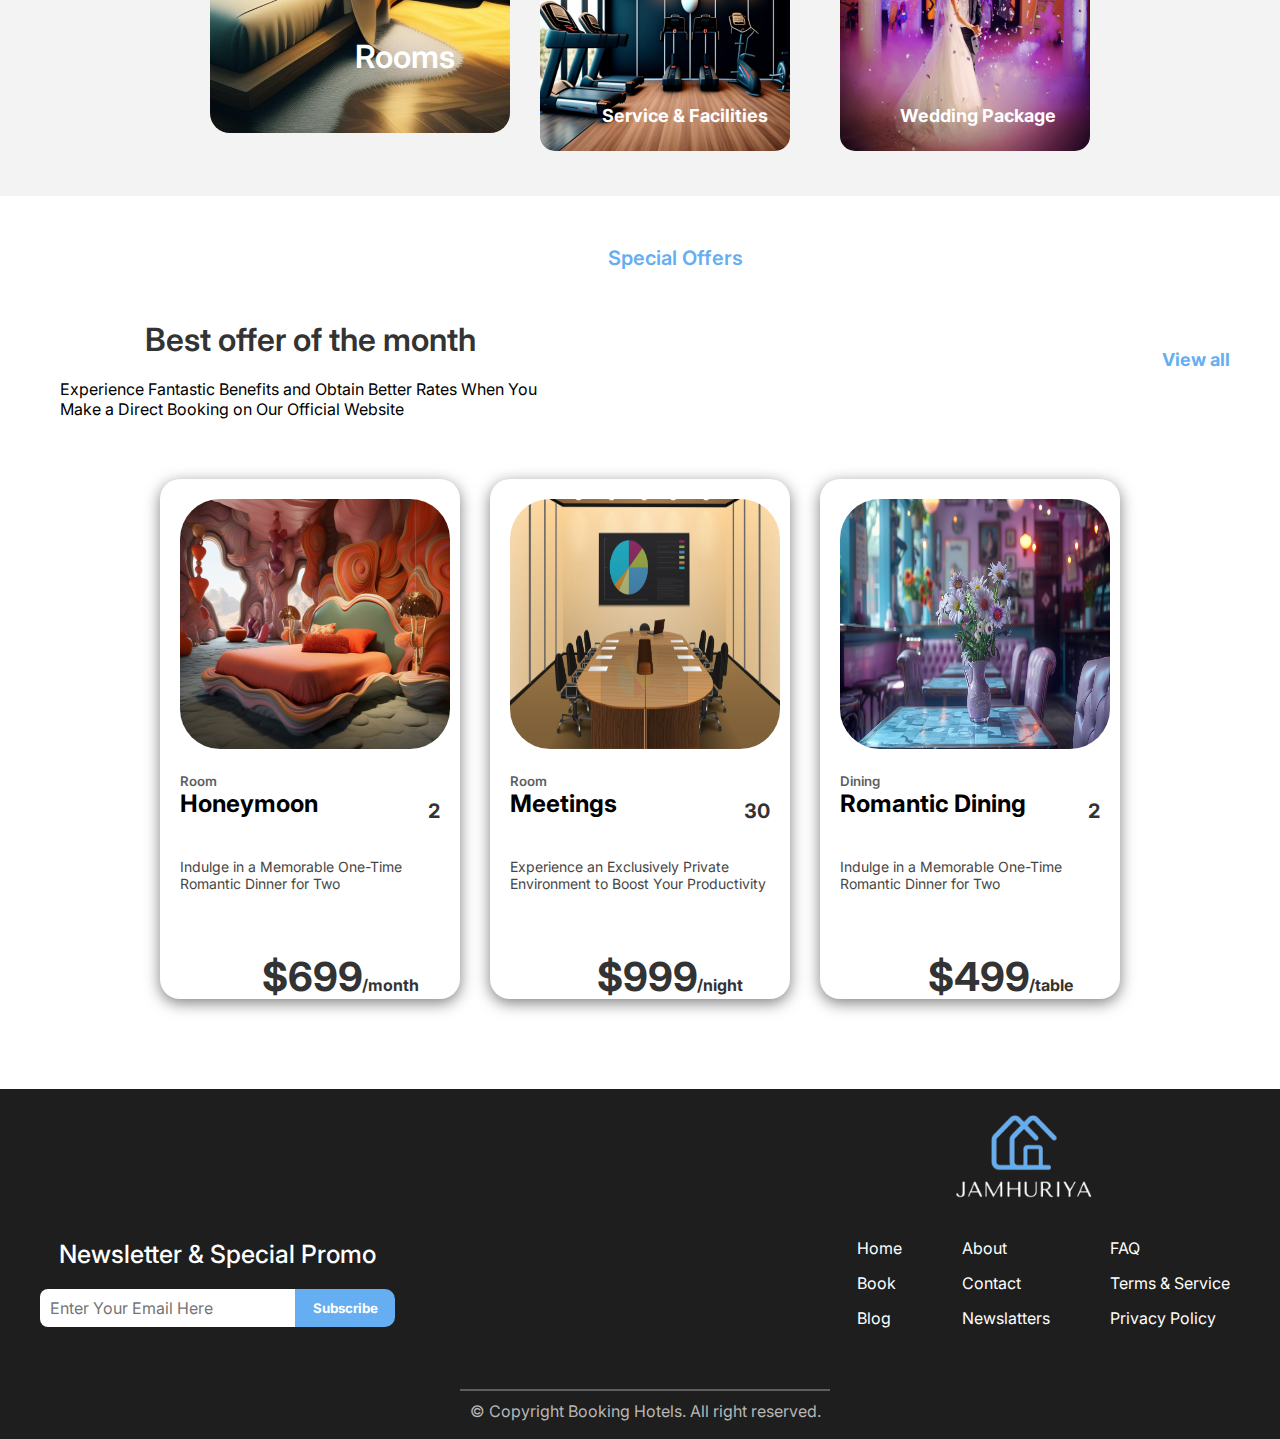
==== commit 0bd35d96: "Last update" ====
--- a/index.html
+++ b/index.html
@@ -9,13 +9,21 @@
 </head>
 <body>
     <div class="main">
-        <div class="main-header">  
+        <div class="main-header">
             <img src="images/JAMHURIYA logo.png" alt="">
-            <a id="home-anchor" href="index.html"> Home </a> &nbsp; &nbsp;
-            <a id="home-anchor" href="About.html"> About </a> &nbsp; &nbsp;
-            <a id="home-anchor" href="Contact.html"> Contact </a> &nbsp; &nbsp;
+            <i id="OpenMenu" class="fa-solid fa-bars"></i>
+            <i id="CloseMenu" class="fa-solid fa-x"></i>
+            <div class="navText">
+                <a id="home-anchor" href="index.html"> Home </a> &nbsp; &nbsp;
+                <a id="home-anchor" href="About.html"> About </a> &nbsp; &nbsp;
+                <a id="home-anchor" href="Contact.html"> Contact </a> &nbsp; &nbsp;
+            </div>
+            <div class="Btn">
+                <a href="signIN.html"><button class="SignUpBtn"> Sign In </button></a>
+                <a href="signup.html"> <button class="SignUpBtn"> Sign Up </button></a>
+            </div>
         </div>
-        <h1> Discover Extraordinary Comfort Hotels </h1>
+        <h1 class=""> Discover Extraordinary Comfort Hotels </h1>
         <div class="dots">  
             <div class="dot-1">
 
@@ -137,8 +145,10 @@
     <div class="footer">
         <div class="footer-left">
             <h1> Newsletter & Special Promo </h1>
-            <input id="email" type="email" placeholder="Enter Your Email Here"> <button class="SubsBtn"> Subscribe </button>
-        </div>
+            <div class="inputBtn">
+                <input id="email" type="email" placeholder="Enter Your Email Here"> <button class="SubsBtn"> Subscribe </button>
+            </div>
+            </div>
         <div class="footer-right">
             <img src="images/Jamhuriya white logo.png" alt="">
             <div class="more-info">
@@ -164,5 +174,6 @@
     <div class="footer-copy">
         <p> © Copyright Booking Hotels. All right reserved. </p>
     </div>
+    <script src="script.js"></script>
 </body>
 </html>--- a/style.css
+++ b/style.css
@@ -1,4 +1,5 @@
 @import url('https://fonts.googleapis.com/css2?family=Inter:wght@100..900&display=swap');
+
 * {
     padding: 0px;
     margin: 0px;
@@ -6,59 +7,107 @@
 }
 
 
- .main {
+.main {
     /* overflow-x: hidden; */
     height: 600px;
-    padding: 20px 100px;
+    /* padding: 20px 100px; */
     background-image: linear-gradient(rgba(0, 0, 0, 0.5), rgba(0, 0, 0, 0.5)), url(https://images.unsplash.com/photo-1566073771259-6a8506099945?q=80&w=2070&auto=format&fit=crop&ixlib=rb-4.0.3&ixid=M3wxMjA3fDB8MHxwaG90by1wYWdlfHx8fGVufDB8fHx8fA%3D%3D);
     background-repeat: no-repeat;
-    background-size: cover; /* This ensures the image covers the entire area */
-    background-position: center; /* This centers the background image */
-    width: 1060px;
-}
+    background-size: cover;
+    /* This ensures the image covers the entire area */
+    background-position: center;
+    /* This centers the background image */
+    width: 100%;
+    padding-top: 20px;
+}
+
 a {
     text-decoration: none;
 }
+
 .main h1 {
     font-size: 50px;
-    color: white ;
+    color: white;
     text-align: left;
-    margin-top: 330px;
+    margin-top: 200px;
+    margin-left: 30px;
     width: 700px;
     font-weight: 700;
 }
+
 .main-header {
-    display: block;
-    width: 40%;
-    height: 65px;
+    width: 60%;
+    margin-left: 20%;
+    height: 80px;
     background-color: white;
     border-radius: 10px;
-    margin-top: 20px;
-    margin-left: 300px;
-}
+    display: flex;
+    justify-content: space-between;
+    
+}
+.navText {
+    display: flex;
+
+}
+
+.SignInBtn {
+    width: 100px;
+    height: 50px;
+    margin-top: -20px;
+    color: white;
+    border-radius: 10px;
+    background-color: #1d74c6;
+    border: 0px;
+    font-size: 18px;
+    /* margin-left: 100px; */
+}
+#OpenMenu{
+    display: none;
+}
+#CloseMenu{
+    display: none;
+}
+.Btn {
+    display: flex;
+    margin-left: 30px;
+}
+.SignUpBtn {
+    width: 100px;
+    height: 50px;
+    margin-top: -10px;
+    color: white;
+    border-radius: 10px;
+    background-color: #1d74c6;
+    border: 0px;
+    font-size: 18px;
+    
+}
+
 .main-header img {
     width: 100px;
     height: 100px;
-    margin-top: -15px;
-    margin-right: 20px;
-}
+    margin-top: -10px;
+}
+
 .main-header {
     display: flex;
     justify-content: center;
 }
+
 #home-anchor {
     /* margin-right: -10px; */
     display: block;
     color: black;
     text-decoration: none;
-    margin-top: 20px;
+    /* margin-top: 20px; */
     font-size: 20px;
     margin-left: 10px;
     font-weight: 500;
-    
-}
+
+}
+
 #home-anchor:hover {
-    color:#3588d5;
+    color: #3588d5;
     font-weight: 700;
 }
 
@@ -67,26 +116,30 @@
     display: flex;
     justify-content: center;
     gap: 10px;
-    margin-top: 50px;
-}
+    margin-top: 170px;
+}
+
 .dot-1 {
     background-color: white;
     width: 10px;
     height: 10px;
     border-radius: 100%;
 }
+
 .dot-2 {
-    background-color:#65AEF2;
+    background-color: #65AEF2;
     width: 10px;
     height: 10px;
     border-radius: 100%;
 }
+
 .dot-3 {
     background-color: white;
     width: 10px;
     height: 10px;
     border-radius: 100%;
 }
+
 .sub-main {
     background-color: #E9F3F6;
     width: 80%;
@@ -96,20 +149,26 @@
     padding: 70px 50px;
     border-radius: 30px;
 }
-.sub-main h1,p {
+
+.sub-main h1,
+p {
     text-align: center;
 }
+
 .sub-main h1 {
     font-weight: 500;
 }
+
 .sub-main p {
     color: #5E5E5E;
     margin-top: 10px;
-} 
+}
+
 label {
     font-weight: 700;
-    
-}
+
+}
+
 #date {
     margin-top: 7px;
     width: 170px;
@@ -118,14 +177,17 @@
     border: 0px;
     border-radius: 8px;
 }
+
 input:hover {
     background-color: #e3e3e3;
 }
+
 .buttons {
- display: flex;
- justify-content: space-around;
- margin-top: 50px;
-}
+    display: flex;
+    justify-content: space-around;
+    margin-top: 50px;
+}
+
 .bookNow-Btn {
     background-color: #65AEF2;
     border: 0px;
@@ -136,6 +198,7 @@
     height: 45px;
     margin-top: 20px;
 }
+
 .room-type {
     margin-top: 7px;
     width: 170px;
@@ -144,27 +207,32 @@
     border: 0px;
     border-radius: 8px;
 }
+
 .Service-Gallery {
     width: 100%;
     background-color: #F3F3F3;
     margin-top: 80px;
     padding-bottom: 20px;
 }
+
 .gallery {
     padding: 30px 40px;
     display: flex;
     justify-content: center;
 }
+
 .gallery-left {
     width: 300px;
     position: relative;
 }
+
 .gallery-left img {
     width: 100%;
-    height:527px;
+    height: 527px;
     object-fit: cover;
     border-radius: 20px;
 }
+
 .gallery-left h1 {
     /* display: block; */
     /* position: absolute; */
@@ -174,6 +242,7 @@
     color: white;
 
 }
+
 .gallery-right {
     display: grid;
     grid-template-columns: 250px 250px;
@@ -183,6 +252,7 @@
 
 
 }
+
 .gallery-right img {
     width: 250px;
     height: 250px;
@@ -196,10 +266,12 @@
     font-weight: 600px;
     font-size: 18px;
 }
+
 .meeting {
     margin-left: 20px;
 
 }
+
 .meeting h1 {
     margin-top: -50px;
     margin-left: 13px;
@@ -207,9 +279,11 @@
     font-weight: 600px;
     font-size: 18px;
 }
+
 .gym {
     margin-top: 20px;
 }
+
 .gym h1 {
     margin-top: -50px;
     margin-left: 40px;
@@ -217,10 +291,12 @@
     font-weight: 600px;
     font-size: 18px;
 }
-.wedding  {
+
+.wedding {
     margin-top: 20px;
     margin-left: 20px;
 }
+
 .wedding h1 {
     margin-top: -50px;
     margin-left: 45px;
@@ -236,23 +312,28 @@
     margin-left: 70px;
     margin-top: 50px;
 }
+
 .offer {
     display: flex;
     justify-content: space-between;
     margin-top: 30px;
 }
+
 .offerText {
     width: 500px;
     margin-left: 60px;
 }
+
 .offerText h1 {
-    font-weight:600;
-}
+    font-weight: 600;
+}
+
 .offerText p {
     text-align: left;
     margin-top: 8px;
 
 }
+
 .offer-ViewBtn {
     border: 0px;
     color: #65AEF2;
@@ -261,6 +342,7 @@
     background-color: transparent;
     margin-right: 50px;
 }
+
 .Services {
     display: grid;
     grid-template-columns: 300px 300px 300px;
@@ -269,25 +351,30 @@
     margin: 20px 30px;
     margin-top: 60px;
 }
+
 .Service-1 {
     /* width: 380px ; */
     height: 520px;
-    background-color:white;
+    background-color: white;
     border-radius: 20px;
-    box-shadow: 0 4px 15px rgba(0, 0, 0, 0.5); /* Box shadow on all sides */
-}
+    box-shadow: 0 4px 15px rgba(0, 0, 0, 0.5);
+    /* Box shadow on all sides */
+}
+
 .Service-1 img {
     width: 90%;
     height: 250px;
-    padding:  20px 20px;
+    padding: 20px 20px;
     /* margin-left: 10px; */
     border-radius: 60px;
 }
+
 .Service-1 h5 {
     margin-left: 20px;
     font-weight: 600;
     color: #5E5E5E;
 }
+
 .Service-1 p {
     color: #464545;
     font-size: 14px;
@@ -295,52 +382,63 @@
     text-align: left;
     margin-top: 15px;
 }
+
 .Service-1 h1 {
     font-size: 40px;
     margin-left: 60px;
     margin-top: 60px;
 }
+
 .per {
     font-size: 16px;
     margin-left: -10px;
 }
+
 .Service-1-icon {
     display: flex;
     justify-content: space-between;
     padding: 0px 20px;
 }
+
 .Service-1-icon i {
     font-size: 25px;
     margin-left: -20px;
 }
+
 .up {
     margin-top: 0px;
 }
+
 .up h1 {
     font-size: 20px;
-    margin-top:-20px;
+    margin-top: -20px;
     margin-left: -1px;
 
 }
+
 .Service-2 {
     /* width: 380px ; */
     height: 520px;
-    background-color:white;
+    background-color: white;
     border-radius: 20px;
-    box-shadow: 0 4px 15px rgba(0, 0, 0, 0.5); /* Box shadow on all sides */
-}
+    box-shadow: 0 4px 15px rgba(0, 0, 0, 0.5);
+    /* Box shadow on all sides */
+}
+
 .Service-2 img {
     width: 90%;
     height: 250px;
-    padding:  20px 20px;
+    padding: 20px 20px;
     /* margin-left: 10px; */
     border-radius: 60px;
 }
+
 .Service-2 h5 {
     margin-left: 20px;
     font-weight: 600;
     color: #5E5E5E;
 }
+
 .Service-2 p {
     color: #464545;
     font-size: 14px;
@@ -348,52 +446,63 @@
     text-align: left;
     margin-top: 15px;
 }
+
 .Service-2 h1 {
     font-size: 40px;
     margin-left: 60px;
     margin-top: 60px;
 }
+
 .per {
     font-size: 16px;
     margin-left: -10px;
 }
+
 .Service-2-icon {
     display: flex;
     justify-content: space-between;
     padding: 0px 20px;
 }
+
 .Service-2-icon i {
     font-size: 25px;
     margin-left: -20px;
 }
+
 .up {
     margin-top: 0px;
 }
+
 .up h1 {
     font-size: 20px;
-    margin-top:-20px;
+    margin-top: -20px;
     margin-left: -1px;
 
 }
+
 .Service-3 {
     /* width: 380px ; */
     height: 520px;
-    background-color:white;
+    background-color: white;
     border-radius: 20px;
-    box-shadow: 0 4px 15px rgba(0, 0, 0, 0.5); /* Box shadow on all sides */
-}
+    box-shadow: 0 4px 15px rgba(0, 0, 0, 0.5);
+    /* Box shadow on all sides */
+}
+
 .Service-3 img {
     width: 90%;
     height: 250px;
-    padding:  20px 20px;
+    padding: 20px 20px;
     /* margin-left: 10px; */
     border-radius: 60px;
 }
+
 .Service-3 h5 {
     margin-left: 20px;
     font-weight: 600;
     color: #5E5E5E;
 }
+
 .Service-3 p {
     color: #464545;
     font-size: 14px;
@@ -401,60 +510,74 @@
     text-align: left;
     margin-top: 15px;
 }
+
 .Service-3 h1 {
     font-size: 40px;
     margin-left: 60px;
     margin-top: 60px;
 }
+
 .per {
     font-size: 16px;
     margin-left: -10px;
 }
+
 .Service-3-icon {
     display: flex;
     justify-content: space-between;
     padding: 0px 20px;
 }
+
 .Service-3-icon i {
     font-size: 25px;
     margin-left: -20px;
 }
+
 .up {
     margin-top: 0px;
 }
+
 .up h1 {
     font-size: 20px;
-    margin-top:-20px;
+    margin-top: -20px;
     margin-left: -1px;
 
 }
+
 .footer {
     background-color: #1E1E1E;
     width: 100%;
     height: 350px;
-    margin-top: 90px; 
+    margin-top: 90px;
     display: flex;
     justify-content: space-between;
 }
+
 .footer-left {
     padding-top: 130px;
     padding-left: 40px;
 }
+
 .footer-left h1 {
     font-size: 25px;
     color: white;
     font-weight: 500;
 }
+
 #email {
     width: 250px;
     height: 38px;
     border: 0px;
     padding-left: 10px;
     border-radius: 8px;
-    margin-top: 10px;
-}
+    /* margin-top: 10px; */
+}
+
 .SubsBtn {
-    padding: 11px 20px;
+    /* padding: 11px 20px; */
+    /* margin-top: 20px; */
+    width: 100px;
+    height: 38px;
     border: 0px;
     background-color: #65AEF2;
     border-bottom-right-radius: 10px;
@@ -462,6 +585,13 @@
     margin-left: -20px;
     color: white;
     font-weight: 700;
+    margin-top: -20px;
+
+}
+.inputBtn {
+    display: flex;
+    align-items: center;
+    justify-content: space-between;
 }
 .footer-right img {
     width: 200px;
@@ -469,12 +599,14 @@
     margin-left: 80px;
     margin-top: -30px;
 }
+
 a {
     color: white;
     font-size: 16px;
 
-    
-}
+
+}
+
 ul li {
     list-style: none;
     margin-right: 30px;
@@ -482,23 +614,26 @@
     margin-top: 15px;
 
 }
+
 .more-info {
     display: flex;
     justify-content: space-around;
     margin-top: -40px;
 
-    
-}
+
+}
+
 .footer-copy {
     margin-top: -50px;
-    color:#b9b6b6;
+    color: #b9b6b6;
     width: 370px;
     padding-top: 10px;
     border-top: 2px;
     border-top-style: solid;
-    border-top-color:#5E5E5E;
+    border-top-color: #5E5E5E;
     margin-left: 460px;
 }
+
 .contact-header {
     display: flex;
     justify-content: space-between;
@@ -506,12 +641,14 @@
     height: 70px;
 
 }
+
 .contact-header img {
     width: 110px;
     height: 115px;
-    margin-top: -18px ;
+    margin-top: -18px;
     margin-left: 20px;
 }
+
 .contact-nav {
     display: flex;
     margin-left: 70px;
@@ -520,15 +657,17 @@
     margin-top: 5px;
     font-weight: 500;
 }
+
 .contact-nav:hover {
-    color:#3588d5;
-
-}
+    color: #3588d5;
+
+}
+
 a {
     text-decoration: none;
     margin-top: 25px;
     margin-left: 10px;
-    
+
 
 }
 
@@ -540,10 +679,12 @@
     margin-right: -9px;
 
 }
+
 #contac-anchor:hover {
-    color:#3588d5;
+    color: #3588d5;
     font-weight: 700;
 }
+
 .ContactBook-Btn {
     background-color: #65AEF2;
     font-size: 18px;
@@ -553,29 +694,33 @@
     margin-right: 25px;
     border-radius: 8px;
 }
+
 .iconBtn {
     margin-right: 20px;
 }
+
 .iconBtn i {
     font-size: 18px;
     margin-right: 25px;
 }
-.contact-main  {
+
+.contact-main {
     width: 100%;
     height: 300px;
     background-image: url(images/hotel\ register2.jpg);
     background-size: cover;
     background-position: center;
     position: relative;
-   
-}
+
+}
+
 .contact-main-overlay {
     position: absolute;
     top: 0;
     right: 0;
     bottom: 0;
     left: 10%;
-    background: linear-gradient(to right, rgba(255,255,255,0), rgba(255,255,255,1));
+    background: linear-gradient(to right, rgba(255, 255, 255, 0), rgba(255, 255, 255, 1));
     display: flex;
     align-items: center;
     justify-content: center;
@@ -583,26 +728,31 @@
     color: white;
 
 }
+
 .contact-main-overlay h1 {
     margin-left: -60px;
 }
+
 .Form {
-        margin-top: 100px;
-        margin-left:60px ;
-        display: flex;
-        justify-content: space-between;
-        gap: 40px;
-}
+    margin-top: 100px;
+    margin-left: 60px;
+    display: flex;
+    justify-content: space-between;
+    gap: 40px;
+}
+
 .form-left {
     width: 360px;
     margin-left: 20px;
     margin-top: 20px;
 }
+
 .form-left p {
     text-align: left;
     color: #011334;
     margin-top: 10px;
 }
+
 .info-1 {
     display: flex;
     margin-top: 20px;
@@ -610,15 +760,18 @@
 
 
 }
+
 .info-1 i {
     font-size: 30px;
     margin-top: 6px;
     color: #3588d5;
 }
+
 .info-1 h1 {
     font-size: 18px;
 
 }
+
 .info-2 {
     display: flex;
     margin-top: 20px;
@@ -632,6 +785,7 @@
     margin-top: 6px;
     color: #3588d5;
 }
+
 .info-2 h1 {
     font-size: 18px;
     margin-top: 8px;
@@ -646,28 +800,34 @@
 
 
 }
+
 .info-3 i {
     font-size: 30px;
     margin-top: 6px;
     color: #3588d5;
 }
+
 .info-3 h1 {
     font-size: 18px;
     margin-top: 10px;
 
 }
+
 .form-right {
     width: 400px;
-    height: 400px;
-    background-color:white;
+    height: 450px;
+    background-color: white;
     padding: 30px 30px;
     border-radius: 20px;
-    box-shadow: 0 4px 15px rgba(0, 0, 0, 0.5); /* Box shadow on all sides */
+    box-shadow: 0 4px 15px rgba(0, 0, 0, 0.5);
+    /* Box shadow on all sides */
     margin-right: 90px;
 }
+
 .form-right:hover {
     background-color: #011334;
 }
+
 #first {
     margin-top: 6px;
     width: 170px;
@@ -680,6 +840,7 @@
     border-color: #3588d5;
     margin-right: 15px;
 }
+
 #Last {
     width: 170px;
     height: 35px;
@@ -691,6 +852,7 @@
     border-style: solid;
     border-color: #3588d5;
 }
+
 #contact-email {
     width: 390px;
     height: 33px;
@@ -701,6 +863,7 @@
     border-style: solid;
     border-color: #3588d5;
 }
+
 #Phone-number {
     width: 390px;
     height: 33px;
@@ -711,35 +874,41 @@
     border-style: solid;
     border-color: #3588d5;
 }
+
 .MessageBtn {
     width: 405px;
     height: 35px;
     border: 0px;
     border-radius: 15px;
-    background-color:#3588d5;
+    background-color: #3588d5;
     font-weight: 500;
 }
+
 .MessageBtn:hover {
     background-color: white;
 }
+
 #message {
     padding: 10px 10px;
     border: 0px;
     border-radius: 18px;
-    margin-bottom: 30px ;
+    margin-bottom: 30px;
     border: 2px;
     border-style: solid;
     border-color: #3588d5;
 }
+
 textarea:hover {
-    background-color:#eeeded;
-}
+    background-color: #eeeded;
+}
+
 .contact-footer {
     background-color: #1E1E1E;
     width: 100%;
     height: 60px;
     margin-top: 100px;
 }
+
 .contact-footer h1 {
     color: white;
     font-size: 14px;
@@ -751,22 +920,25 @@
 .About-header {
     width: 100%;
     height: 60px;
-    background-color:#c6e1fb;
+    background-color: #c6e1fb;
     display: flex;
     justify-content: center;
     padding-top: 30px;
-    
-}
+
+}
+
 .About-header img {
     width: 110px;
     height: 113px;
     margin-left: 10px;
     margin-top: -27px;
 }
+
 .About-nav {
     margin-right: 30px;
     margin-top: 20px;
 }
+
 #About-anchor {
     color: black;
     font-weight: 500;
@@ -783,6 +955,7 @@
     text-align: center;
     margin-top: 25px;
 }
+
 .About-main img {
     width: 90%;
     height: 400px;
@@ -791,75 +964,94 @@
     border-radius: 40px;
 
 }
+
 .About-main {
-    background-color: #c6e1fb ;
+    background-color: #c6e1fb;
     margin-top: 0px;
     padding-top: 50px;
     height: 580px;
-    border-bottom-left-radius: 100% ;
-    border-bottom-right-radius: 100% ;
-  
-}
+    border-bottom-left-radius: 100%;
+    border-bottom-right-radius: 100%;
+
+}
+
 .Social-icons {
     margin-left: 530px;
     margin-top: -10px;
 }
+
 .Social-icons i {
     margin-left: 10px;
     font-size: 20px;
 }
+
 .Social-icons h1 {
     text-align: left;
     font-size: 18px;
-    padding-bottom: 6px;    
+    padding-bottom: 6px;
     margin-left: 10px;
 }
+
 .target {
     margin-top: 80x;
     display: flex;
     justify-content: center;
 
 }
+
 .vission {
     width: 350px;
     height: 140px;
-    background-color:#65AEF2;
+    background-color: #65AEF2;
     padding: 30px;
     border-radius: 10px;
-    box-shadow: 0 4px 15px rgba(0, 0, 0, 0.5); /* Box shadow on all sides */
+    box-shadow: 0 4px 15px rgba(0, 0, 0, 0.5);
+    /* Box shadow on all sides */
     margin-top: 60px;
     margin-left: 15px;
 
 }
+
 .vission:hover {
     background-color: white;
 }
+
 .vission i {
     font-size: 40px;
     margin-top: -6px;
 }
-
+.vission h1 {
+    margin-top: -30px;
+}
+.mission h1 {
+    margin-top: -30px;
+}
 
 .vission p {
     text-align: left;
     font-size: 15px;
     padding-top: 10px;
-    color:#011334;
-}
+    color: #011334;
+    font-weight: 600;
+}
+
 .mission {
     width: 350px;
     height: 140px;
-    background-color:#65AEF2;
+    background-color: #65AEF2;
     padding: 30px;
     border-radius: 10px;
-    box-shadow: 0 4px 15px rgba(0, 0, 0, 0.5); /* Box shadow on all sides */
+    box-shadow: 0 4px 15px rgba(0, 0, 0, 0.5);
+    /* Box shadow on all sides */
     margin-top: 60px;
     margin-left: 50px;
 
 }
+
 .mission:hover {
     background-color: white;
 }
+
 .mission i {
     font-size: 40px;
     margin-top: -6px;
@@ -870,7 +1062,9 @@
     text-align: left;
     font-size: 15px;
     padding-top: 10px;
-    color:#011334;
+    color: #011334;
+    font-weight: 600;
+
 }
 
 .text-mem {
@@ -883,7 +1077,7 @@
 }
 
 
-.About-team  {
+.About-team {
     width: 500px;
     height: 500px;
     padding: 30px;
@@ -903,12 +1097,15 @@
     border-bottom-right-radius: 30%;
     border-top-right-radius: 20%;
     border-top-left-radius: 20px;
-    box-shadow: 0 4px 15px rgba(0, 0, 0, 0.5); /* Box shadow on all sides */
-
-
-}
+    box-shadow: 0 4px 15px rgba(0, 0, 0, 0.5);
+    /* Box shadow on all sides */
+
+
+}
+
 .image-1:hover {
-    box-shadow: 0 4px 15px rgba(95, 81, 133, 0.4); /* Box shadow on all sides */
+    box-shadow: 0 4px 15px rgba(95, 81, 133, 0.4);
+    /* Box shadow on all sides */
     background-color: white;
 }
 
@@ -918,16 +1115,19 @@
     margin-left: -18px;
     margin-top: 5px;
 }
+
 .image-1 p {
     margin-left: -30px;
     margin-top: 6px;
 }
+
 .image-1 img {
     width: 100%;
     height: 310px;
     border-bottom-right-radius: 8%;
     border-top-right-radius: 20%;
 }
+
 /* image-1 End  */
 
 /* Image-2 */
@@ -939,13 +1139,17 @@
     border-bottom-right-radius: 30%;
     border-top-right-radius: 20%;
     border-top-left-radius: 20px;
-    box-shadow: 0 4px 15px rgba(0, 0, 0, 0.5); /* Box shadow on all sides */
+    box-shadow: 0 4px 15px rgba(0, 0, 0, 0.5);
+    /* Box shadow on all sides */
     margin-top: 100px;
 
 
 }
+
+
 .image-2:hover {
-    box-shadow: 0 4px 15px rgba(95, 81, 133, 0.4); /* Box shadow on all sides */
+    box-shadow: 0 4px 15px rgba(95, 81, 133, 0.4);
+    /* Box shadow on all sides */
     background-color: white;
 }
 
@@ -956,16 +1160,19 @@
     margin-top: 5px;
 
 }
+
 .image-2 p {
     margin-left: -30px;
     margin-top: 6px;
 }
+
 .image-2 img {
     width: 100%;
     height: 310px;
     border-bottom-right-radius: 8%;
     border-top-right-radius: 20%;
 }
+
 /* image-2 End  */
 
 /* Image-3 */
@@ -978,12 +1185,15 @@
     border-top-right-radius: 20%;
     border-top-left-radius: 20px;
 
-    box-shadow: 0 4px 15px rgba(0, 0, 0, 0.5); /* Box shadow on all sides */
-
-
-}
+    box-shadow: 0 4px 15px rgba(0, 0, 0, 0.5);
+    /* Box shadow on all sides */
+
+
+}
+
 .image-3:hover {
-    box-shadow: 0 4px 15px rgba(95, 81, 133, 0.4); /* Box shadow on all sides */
+    box-shadow: 0 4px 15px rgba(95, 81, 133, 0.4);
+    /* Box shadow on all sides */
     background-color: white;
 }
 
@@ -994,16 +1204,19 @@
     margin-top: 5px;
 
 }
+
 .image-3 p {
     margin-left: -30px;
     margin-top: 6px;
 }
+
 .image-3 img {
     width: 100%;
     height: 310px;
     border-bottom-right-radius: 8%;
     border-top-right-radius: 20%;
 }
+
 /* image-3 End  */
 
 /* Image-4 */
@@ -1015,14 +1228,17 @@
     border-bottom-right-radius: 30%;
     border-top-right-radius: 20%;
     border-top-left-radius: 20px;
-    box-shadow: 0 4px 15px rgba(0, 0, 0, 0.5); /* Box shadow on all sides */
+    box-shadow: 0 4px 15px rgba(0, 0, 0, 0.5);
+    /* Box shadow on all sides */
     margin-top: 100px;
 
 
 
 }
+
 .image-4:hover {
-    box-shadow: 0 4px 15px rgba(95, 81, 133, 0.4); /* Box shadow on all sides */
+    box-shadow: 0 4px 15px rgba(95, 81, 133, 0.4);
+    /* Box shadow on all sides */
     background-color: white;
 }
 
@@ -1031,12 +1247,14 @@
     text-align: center;
     margin-left: -18px;
     margin-top: 5px;
-    
-}
+
+}
+
 .image-4 p {
     margin-left: -30px;
     margin-top: 6px;
 }
+
 .image-4 img {
     width: 100%;
     height: 310px;
@@ -1045,28 +1263,33 @@
     background-size: cover;
     background-position: center;
 }
+
 /* image-4 End  */
 .About-Main {
     display: flex;
     justify-content: space-between;
 }
+
 .story {
     margin-top: 30px;
     width: 500px;
     margin-right: 60px;
 }
+
 .story h1 {
     font-size: 40px;
     border-left: 4px;
     border-left-style: solid;
-    border-left-color:#1d74c6;
+    border-left-color: #1d74c6;
     padding-left: 10px;
     margin-bottom: 30px;
 }
+
 .story p {
     text-align: left;
     line-height: 28px;
 }
+
 .story img {
     width: 400px;
     height: 300px;
@@ -1080,16 +1303,307 @@
     border-bottom-color: #1d74c6;
 
 }
+
 .About-footer {
     background-color: #1E1E1E;
     width: 100%;
     height: 60px;
     margin-top: 400px;
 }
+
 .About-footer h1 {
     color: white;
     font-size: 14px;
     font-weight: 300;
     text-align: center;
     padding-top: 25px;
-}+}
+
+/* sign */
+h1 {
+    color: #333;
+    margin-bottom: 20px;
+}
+
+/* Center the container and add responsive max-width */
+.container {
+    display: flex;
+    flex-direction: column;
+    align-items: center;
+    max-width: 600px;
+    margin: 20px auto;
+}
+
+/* Styling for the hero section */
+.hero {
+    background: linear-gradient(145deg, #0080ff, #66a1f3);
+    width: 100%;
+    max-width: 600px;
+    border-radius: 10px;
+    padding: 20px;
+    box-shadow: 0 4px 8px rgba(0, 0, 0, 0.1);
+    text-align: center;
+}
+
+/* Styling for the form container */
+.form {
+    display: flex;
+    flex-direction: column;
+    width: 100%;
+    padding: 20px;
+    background-color: #fff;
+    border-radius: 10px;
+    box-shadow: 0 4px 8px rgba(0, 0, 0, 0.1);
+}
+
+/* Input fields styling */
+input {
+    width: 100%;
+    height: 40px;
+    border: 2px solid #008cff;
+    border-radius: 8px;
+    padding: 0px 10px;
+    margin-bottom: 20px;
+   
+}
+.LoginBtn{
+    width: 300px;
+    height: 40px;
+    outline: none;
+    border: 0px;
+    font-size:18px ;
+    font-weight: 600;
+    background-color: #008cff;
+}
+/* sign in */
+
+
+h1 {
+    margin-top: 20px;
+    margin-bottom: 20px;
+    color: #333;
+    text-align: center;
+}
+
+.form {
+    display: flex;
+    flex-direction: column;
+}
+
+label {
+    margin-bottom: 5px;
+    font-weight: bold;
+    color: #555;
+}
+
+input {
+    width: 90%;
+    height: 45px;
+    border: 2px solid #008cff;
+    border-radius: 8px;
+    padding: 0 15px;
+    margin-bottom: 20px;
+    font-size: 16px;
+    transition: border-color 0.3s ease;
+}
+
+input:focus {
+    border-color: #007bff;
+    outline: none;
+}
+.LoginBtn{
+    width: 95%;
+    border-radius: 10px;
+}
+
+button.save-btn {
+    width: 100%;
+    height: 45px;
+    border: none;
+    background-color: #007bff;
+    font-size: 16px;
+    font-weight: 600;
+    color: #fff;
+    border-radius: 8px;
+    cursor: pointer;
+    transition: background-color 0.3s ease;
+}
+
+button.save-btn:hover {
+    background-color: #0056b3;
+}
+
+
+@media screen and (max-width:600px) {
+    .main {
+        width: 100%;
+        height: auto;
+        background-color: #011334;
+        padding-bottom: 20px;
+    }
+
+    .main-header {
+      
+        display: flex;
+        justify-content: space-between;
+        width: 300px;
+        align-items: center;
+        margin-left: 12%;
+        padding: 0px 10px;
+    }
+    .main-header img {
+        margin-top: 10px;
+
+    }
+     #OpenMenu {
+        margin-top: -15px;
+     }
+     #CloseMenu {
+        margin-top: -15px;
+     }
+     .main h1 {
+        margin-left: 10px;
+     }
+.dots {
+    margin-top: 2px ;
+}
+
+#home-anchor{
+    display: none;
+}
+.main-header button{
+    display: none;
+}
+.main h1 {
+    font-size: 20px;
+    /* margin-left: -90px; */
+    
+}
+.sub-main{
+    width: 70%;
+    /* height: 200px; */
+    margin-top: 100px;
+    margin-left: 10px;
+    /* padding: 70px 50px; */
+    border-radius: 30px;
+
+
+}
+.buttons{
+    flex-direction: column;
+    align-items: center;
+
+}
+.service-Gallery {
+    width: 90%;
+    background-color: #F3F3F3;
+    margin-top: 80px;
+    padding-bottom: 20px;
+}
+.gallery{
+    flex-direction: column;
+}
+.gallery-left {
+    width: 300px;
+    position: none;
+}
+.gallery-right{
+    display:  flex;
+    flex-direction: column;
+    margin-top: 90px;
+    
+}
+.gallery-right img{
+    margin-left: -25px;
+}
+.gallery-left img{
+    width: 250px;
+    height: 250px;
+    border-radius: 15px;
+    object-fit: cover;
+
+}
+#Special-offer{
+    text-align: center;
+    font-size: 30px;
+    margin-left: -10px;
+}
+.offer{
+    display: flex;
+    flex-direction: column;
+
+}
+.offerText {
+    width: 400px;
+    margin-left: 10px;
+}
+
+.offerText h1 {
+    font-weight: 600;
+}
+
+.offerText p {
+    text-align: left;
+    margin-bottom: 40px;
+
+}
+.Services{
+    display: flex;
+    flex-direction: column;
+}
+.footer {
+    background-color: #1E1E1E;
+    width: 100%;
+    height: 500px;
+    margin-top: 90px;
+    display: flex;
+    flex-direction: column;
+
+}
+
+.footer-left {
+    padding-top: 50px;
+    padding-left: 10px;
+}
+
+.footer-left h1 {
+    font-size: 25px;
+    margin-left: 20px;
+    color: white;
+    font-weight: 500;
+}
+.foote-left input {
+    margin-left: 20px;
+}
+.footer-right img {
+    margin-top: -100px;
+}
+.footer-right{
+    margin-top: -100px;
+    display: flex;
+    flex-direction: column;
+}
+.more-info{
+    display: none;
+}
+#OpenMenu{
+    display: block;
+    position: absolute;
+    top: 60px;
+    right: 50px;
+    font-size: 35px;
+}
+#CloseMenu{
+    display: block;
+    position: absolute;
+    top: 60px;
+    right: 50px;
+    font-size: 35px;
+}
+
+
+
+
+
+}
+
